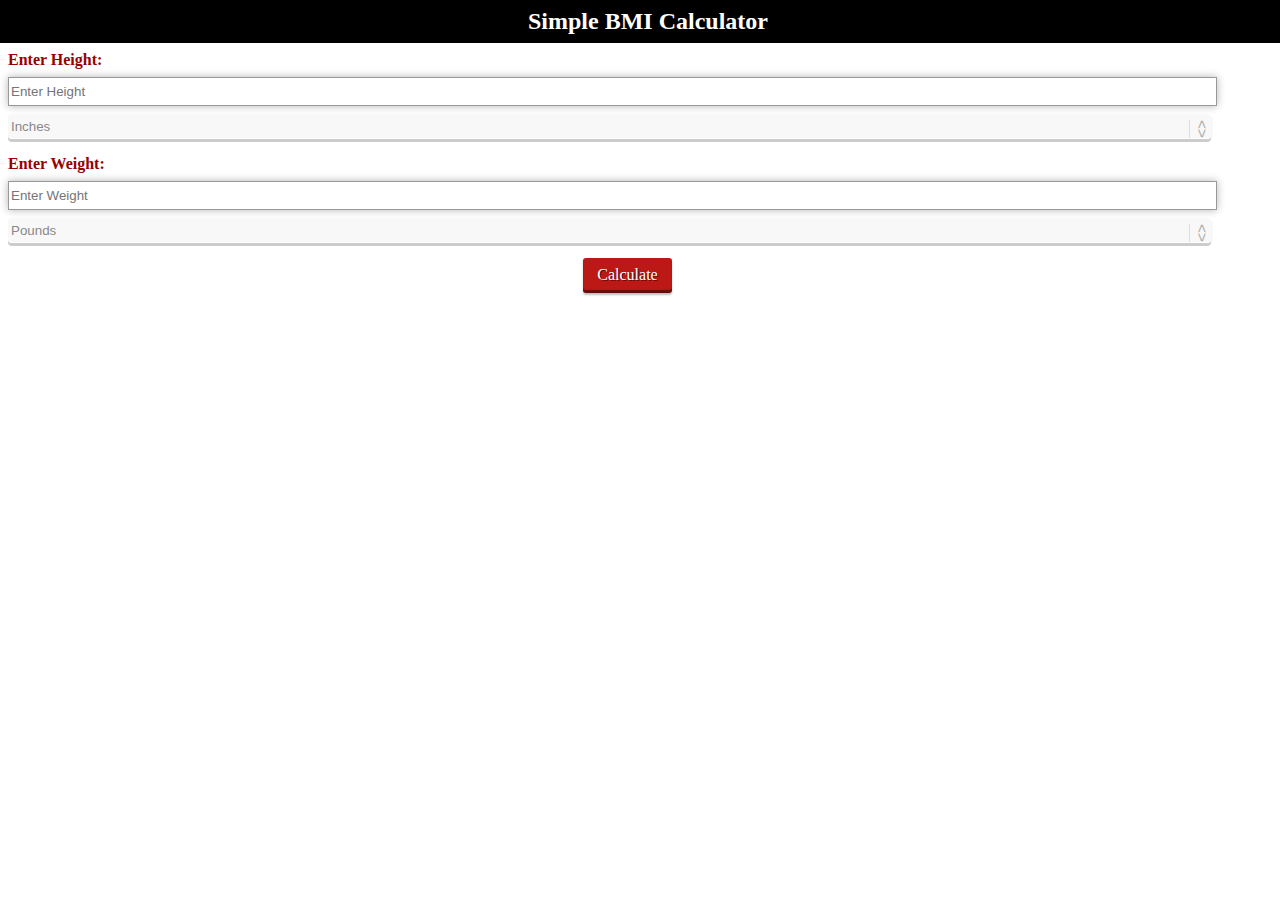
==== index.html @ 293f91d7 "Corrected spelling mistakes" ====
<!DOCTYPE html>
<html>
<head>
<meta charset="UTF-8">
<title>Simple BMI Calculatro</title>
<style>
	body{
		margin: auto;
		font-family: "Trebuchet MS";
	}
	.mob_header{
		background-color: #000000;
		color: #FFFFFF;
		padding: 8px;
		font-weight: bolder;
		font-size: 24px;
		width: 100%;
		text-align: center;
	}
	input{
		width:94%;
		display:block;
		border: 1px solid #999;
		height: 25px;
		-webkit-box-shadow: 0px 0px 8px rgba(0, 0, 0, 0.3);
		-moz-box-shadow: 0px 0px 8px rgba(0, 0, 0, 0.3);
		box-shadow: 0px 0px 8px rgba(0, 0, 0, 0.3);
		margin-left:8px;
	}
	select {
	    padding:3px;
		width:94%;
		height: 25px;
	    margin: 8px;
	    -webkit-border-radius:4px;
	    -moz-border-radius:4px;
	    border-radius:4px;
	    -webkit-box-shadow: 0 3px 0 #ccc, 0 -1px #fff inset;
	    -moz-box-shadow: 0 3px 0 #ccc, 0 -1px #fff inset;
	    box-shadow: 0 3px 0 #ccc, 0 -1px #fff inset;
	    background: #f8f8f8;
	    color:#888;
	    border:none;
	    outline:none;
	    display: inline-block;
	    -webkit-appearance:none;
	    -moz-appearance:none;
	    appearance:none;
	    cursor:pointer;
	}
	span{
		padding: 8px;
		display: inline-block;
		font-weight: bold;
		color: #990000;
	}
	.button { color: #fff; padding: 8px 14px 10px; background-color: #bc1815; border: none; margin-right: 25px; position: relative;;
		-webkit-user-select: none;
		-webkit-box-shadow: inset 0px -3px 1px rgba(0, 0, 0, 0.45), 0px 2px 2px rgba(0, 0, 0, 0.25);
		-moz-box-shadow: inset 0px -3px 1px rgba(0, 0, 0, 0.45), 0px 2px 2px rgba(0, 0, 0, 0.25);
		box-shadow: inset 0px -3px 1px rgba(0, 0, 0, 0.45), 0px 2px 2px rgba(0, 0, 0, 0.25);
		-webkit-border-radius: 3px;
		-moz-border-radius: 3px;
		border-radius: 3px;
		-webkit-text-shadow: 1px 1px 0px rgba(0, 0, 0, 0.5);
		-moz-text-shadow: 1px 1px 0px rgba(0, 0, 0, 0.5);
		text-shadow: 1px 1px 0px rgba(0, 0, 0, 0.5);
		text-decoration:none;
			 }
	.button:active { position: relative; top: 3px;
	    -webkit-box-shadow: inset 0px -3px 1px rgba(255, 255, 255, 1), inset 0 0px 3px rgba(0, 0, 0, 0.9);
	    -moz-box-shadow: inset 0px -3px 1px rgba(255, 255, 255, 1), inset 0 0px 3px rgba(0, 0, 0, 0.9);
	    box-shadow: inset 0px -3px 1px rgba(255, 255, 255, 1), inset 0 0px 3px rgba(0, 0, 0, 0.9);
	}
	.button:active:after { 
		content: ""; 
		width: 100%; 
		height: 3px; 
		background: #fff; 
		position: absolute; 
		bottom: -1px; 
		left: 0; 
	}
	.btn_div{
		text-align: center;
		margin-top: 15px;
	}
	label {position:relative}
	label:after {
	    content:'<>';
	    font:15px "Consolas", monospace;
	    color:#aaa;
	    -webkit-transform:rotate(90deg);
	    -moz-transform:rotate(90deg);
	    -ms-transform:rotate(90deg);
	    transform:rotate(90deg);
	    right:11px; top:2px;
	    padding:0 0 2px;
	    border-bottom:1px solid #ddd;
	    position:absolute;
	    pointer-events:none;
	}
	label:before {
	    content:'';
	    right:6px; top:0px;
	    width:20px; height:20px;
	    background:#f8f8f8;
	    position:absolute;
	    pointer-events:none;
	    display:block;
	}
</style>
</head>

<body>
<div class="mob_header">Simple BMI Calculator</div>
<form>
	<span>Enter Height:</span>
	<input type="text" id="height" placeholder="Enter Height">
	<label>
	<select id="height_unit">
		<option value="inches" selected="selected">Inches</option>
		<option value="cm">Centimeters</option>
	</select>
	</label><br>
	<span>Enter Weight:</span>
	<input type="text" id="weight" placeholder="Enter Weight">
	<label>
	<select id="weight_unit">
		<option value="pounds" selected="selected">Pounds</option>
		<option value="kg">Kilograms</option>
	</select></label><br>
	<div class="btn_div"><a href="#" id="submit" class="button" onclick="validate();">Calculate</a></div>
</form>
<script>
	function validate(){
		if (document.getElementById('height').value == '' || document.getElementById('height').value == 0 || isNaN(document.getElementById('height').value))
		{
			alert('Please enter valid height');
			document.getElementById('height').focus();
			return false;
		}else if (document.getElementById('weight').value == '' || document.getElementById('weight').value == 0 || isNaN(document.getElementById('weight').value))
		{
			alert('Please enter valid weight');
			document.getElementById('weight').focus();
			return false;
		}else calc();
	}
	function calc(){
		var height = document.getElementById('height').value;
		var weight = document.getElementById('weight').value;
		var e = document.getElementById("height_unit");
		var height_unit = e.options[e.selectedIndex].value;
		e = document.getElementById("weight_unit");
		var weight_unit = e.options[e.selectedIndex].value;
		if (height_unit == 'cm')
			height = height * 0.39;
		if (weight_unit == 'kg')
			weight = weight * 2.2;
		var bmi = (weight/(height*height))*703;
		var message;
		if (bmi<18)
			message="You are underweight";
		else if (bmi<=18.5)
			message="You are thin for your height";
		else if (bmi>=18.6 && bmi<=24.9)
			message="You are healthy weight";
		else if (bmi>=25 && bmi<=29.9)
			message="You are over weight";
		else if (bmi>=30)
			message="You are obese";
		alert(message);
	}
</script>
</body>

</html>
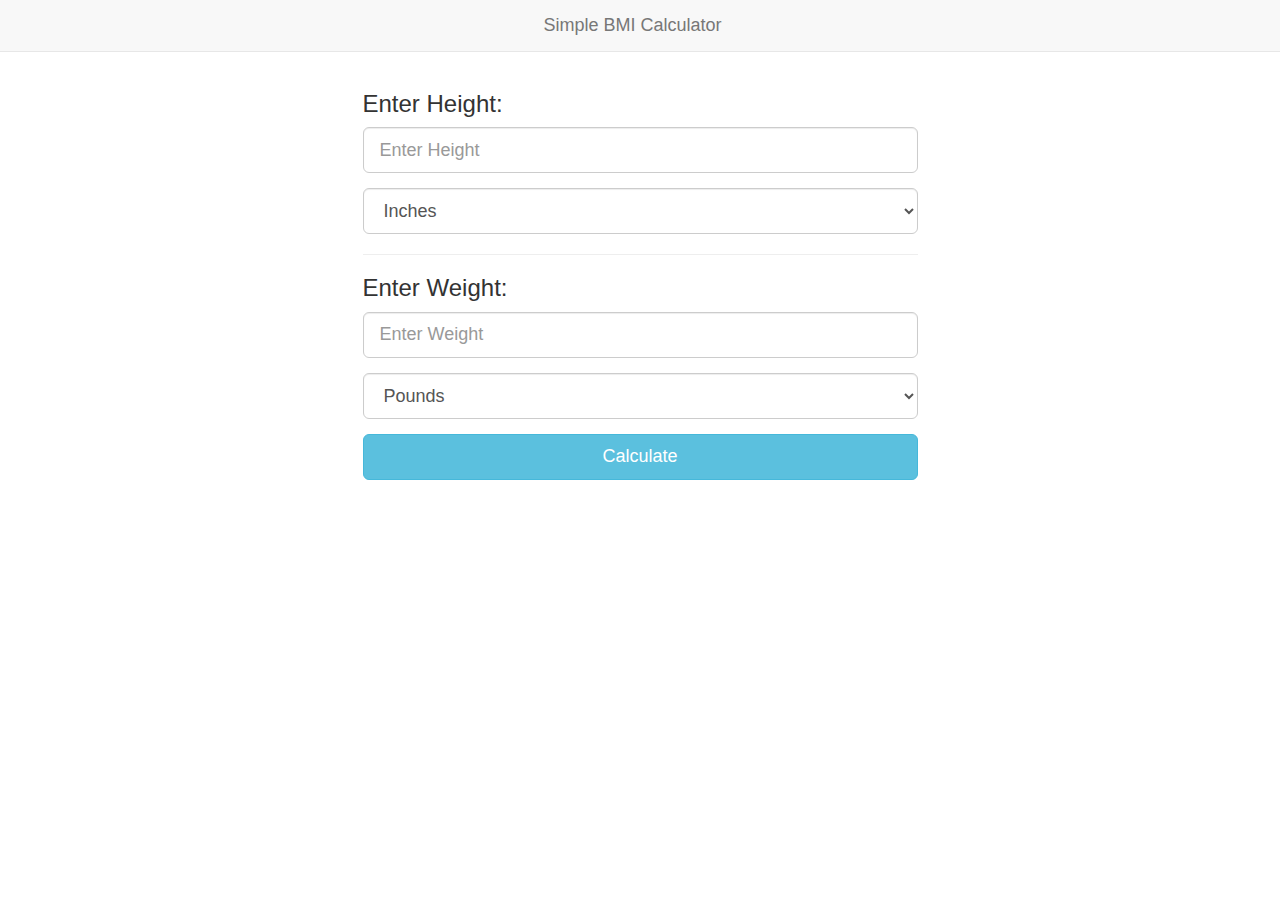
==== commit ab804419: "Added responsive design" ====
--- a/index.html
+++ b/index.html
@@ -1,10 +1,21 @@
 <!DOCTYPE html>
-<html>
-<head>
-<meta charset="UTF-8">
-<title>Simple BMI Calculatro</title>
+<html lang="en">
+  <head>
+    <meta charset="utf-8">
+    <meta http-equiv="X-UA-Compatible" content="IE=edge">
+    <meta name="viewport" content="width=device-width, initial-scale=1.0">
+    <meta name="description" content="">
+    <meta name="author" content="">
+    <title>Simple BMI Calculator</title>
+
+    <!-- Bootstrap core CSS -->
+    <link href="bootstrap/css/bootstrap.min.css" rel="stylesheet">
+
+    <!-- Custom styles for this template -->
+    <link rel="shortcut icon" href="bootstrap/ico/favicon.ico">
+  </head>
 <style>
-	body{
+	/*body{
 		margin: auto;
 		font-family: "Trebuchet MS";
 	}
@@ -108,30 +119,67 @@
 	    position:absolute;
 	    pointer-events:none;
 	    display:block;
-	}
+	}*/
+	body {
+    padding-top: 51px;
+}
+.navbar-header {
+    float: left;
+    padding: 15px;
+    text-align: center;
+    width: 100%;
+}
+.navbar-brand {float:none;}
 </style>
 </head>
 
 <body>
-<div class="mob_header">Simple BMI Calculator</div>
-<form>
-	<span>Enter Height:</span>
-	<input type="text" id="height" placeholder="Enter Height">
-	<label>
-	<select id="height_unit">
-		<option value="inches" selected="selected">Inches</option>
-		<option value="cm">Centimeters</option>
-	</select>
-	</label><br>
-	<span>Enter Weight:</span>
-	<input type="text" id="weight" placeholder="Enter Weight">
-	<label>
-	<select id="weight_unit">
-		<option value="pounds" selected="selected">Pounds</option>
-		<option value="kg">Kilograms</option>
-	</select></label><br>
-	<div class="btn_div"><a href="#" id="submit" class="button" onclick="validate();">Calculate</a></div>
-</form>
+
+<div role="navigation" class="navbar navbar-default navbar-fixed-top">
+       <div class="container">
+    	<div class="navbar-header">
+           <!--<button data-target=".sidebar-nav" data-toggle="offcanvas" class="navbar-toggle" type="button">
+             <span class="icon-bar"></span>
+             <span class="icon-bar"></span>
+             <span class="icon-bar"></span>
+           </button>-->
+           <a href="#" class="navbar-brand">Simple BMI Calculator</a>
+    	</div>
+       </div>
+    </div>
+<div class="container" style="overflow:hidden">
+<div class="row" style="margin-top:20px">
+    <div class="col-xs-12 col-sm-8 col-md-6 col-sm-offset-2 col-md-offset-3">
+		<form role="form">
+        	<fieldset>
+         	<div class="form-group">
+				<h3>Enter Height:</h3>
+				<input type="text" id="height" class="form-control input-lg" placeholder="Enter Height">
+             </div>
+            <div class="form-group">
+                <select id="height_unit" class="form-control input-lg">
+                    <option value="inches" selected="selected">Inches</option>
+                    <option value="cm">Centimeters</option>
+                </select>
+            </div>
+    		<hr>
+			<div class="form-group">
+				<h3>Enter Weight:</h3>
+				<input type="text" id="weight" class="form-control input-lg" placeholder="Enter Weight">
+            </div>
+			<div class="form-group">
+				<select id="weight_unit" class="form-control input-lg">
+					<option value="pounds" selected="select ed">Pounds</option>
+					<option value="kg">Kilograms</option>
+				</select>
+            </div>
+			<a href="#" id="submit" class="btn btn-info btn-lg btn-block" onclick="validate();">Calculate</a>
+  			</fieldset>
+		</form>
+        	<br>
+        </div>
+	</div>
+</div>
 <script>
 	function validate(){
 		if (document.getElementById('height').value == '' || document.getElementById('height').value == 0 || isNaN(document.getElementById('height').value))
@@ -172,6 +220,6 @@
 		alert(message);
 	}
 </script>
-</body>
-
+<script type="text/javascript" src="assets/bootstrap/js/bootstrap.min.js"></script>	
+  </body>
 </html>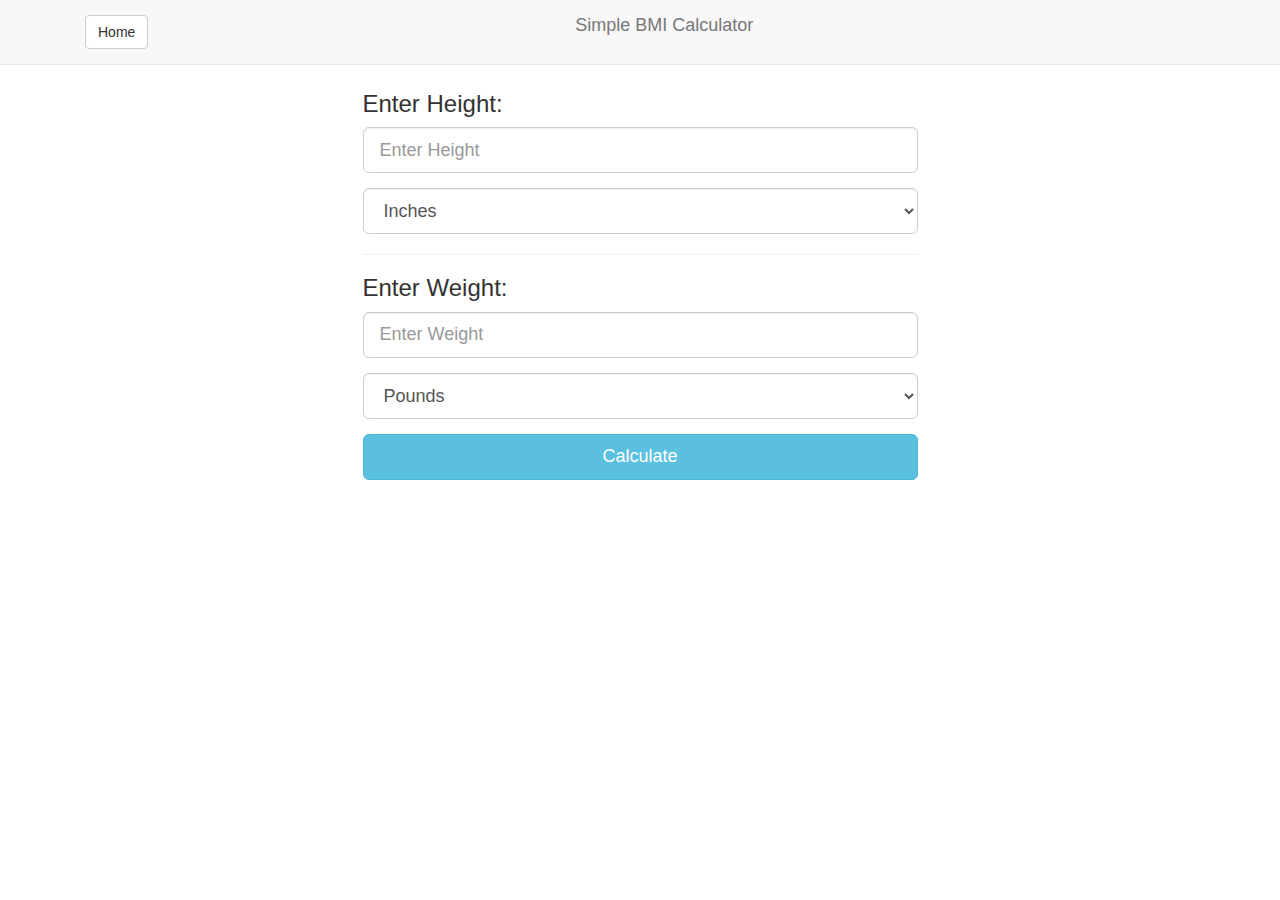
==== commit 557016c6: "Added BMR calculator" ====
--- a/index.html
+++ b/index.html
@@ -15,111 +15,6 @@
     <link rel="shortcut icon" href="bootstrap/ico/favicon.ico">
   </head>
 <style>
-	/*body{
-		margin: auto;
-		font-family: "Trebuchet MS";
-	}
-	.mob_header{
-		background-color: #000000;
-		color: #FFFFFF;
-		padding: 8px;
-		font-weight: bolder;
-		font-size: 24px;
-		width: 100%;
-		text-align: center;
-	}
-	input{
-		width:94%;
-		display:block;
-		border: 1px solid #999;
-		height: 25px;
-		-webkit-box-shadow: 0px 0px 8px rgba(0, 0, 0, 0.3);
-		-moz-box-shadow: 0px 0px 8px rgba(0, 0, 0, 0.3);
-		box-shadow: 0px 0px 8px rgba(0, 0, 0, 0.3);
-		margin-left:8px;
-	}
-	select {
-	    padding:3px;
-		width:94%;
-		height: 25px;
-	    margin: 8px;
-	    -webkit-border-radius:4px;
-	    -moz-border-radius:4px;
-	    border-radius:4px;
-	    -webkit-box-shadow: 0 3px 0 #ccc, 0 -1px #fff inset;
-	    -moz-box-shadow: 0 3px 0 #ccc, 0 -1px #fff inset;
-	    box-shadow: 0 3px 0 #ccc, 0 -1px #fff inset;
-	    background: #f8f8f8;
-	    color:#888;
-	    border:none;
-	    outline:none;
-	    display: inline-block;
-	    -webkit-appearance:none;
-	    -moz-appearance:none;
-	    appearance:none;
-	    cursor:pointer;
-	}
-	span{
-		padding: 8px;
-		display: inline-block;
-		font-weight: bold;
-		color: #990000;
-	}
-	.button { color: #fff; padding: 8px 14px 10px; background-color: #bc1815; border: none; margin-right: 25px; position: relative;;
-		-webkit-user-select: none;
-		-webkit-box-shadow: inset 0px -3px 1px rgba(0, 0, 0, 0.45), 0px 2px 2px rgba(0, 0, 0, 0.25);
-		-moz-box-shadow: inset 0px -3px 1px rgba(0, 0, 0, 0.45), 0px 2px 2px rgba(0, 0, 0, 0.25);
-		box-shadow: inset 0px -3px 1px rgba(0, 0, 0, 0.45), 0px 2px 2px rgba(0, 0, 0, 0.25);
-		-webkit-border-radius: 3px;
-		-moz-border-radius: 3px;
-		border-radius: 3px;
-		-webkit-text-shadow: 1px 1px 0px rgba(0, 0, 0, 0.5);
-		-moz-text-shadow: 1px 1px 0px rgba(0, 0, 0, 0.5);
-		text-shadow: 1px 1px 0px rgba(0, 0, 0, 0.5);
-		text-decoration:none;
-			 }
-	.button:active { position: relative; top: 3px;
-	    -webkit-box-shadow: inset 0px -3px 1px rgba(255, 255, 255, 1), inset 0 0px 3px rgba(0, 0, 0, 0.9);
-	    -moz-box-shadow: inset 0px -3px 1px rgba(255, 255, 255, 1), inset 0 0px 3px rgba(0, 0, 0, 0.9);
-	    box-shadow: inset 0px -3px 1px rgba(255, 255, 255, 1), inset 0 0px 3px rgba(0, 0, 0, 0.9);
-	}
-	.button:active:after { 
-		content: ""; 
-		width: 100%; 
-		height: 3px; 
-		background: #fff; 
-		position: absolute; 
-		bottom: -1px; 
-		left: 0; 
-	}
-	.btn_div{
-		text-align: center;
-		margin-top: 15px;
-	}
-	label {position:relative}
-	label:after {
-	    content:'<>';
-	    font:15px "Consolas", monospace;
-	    color:#aaa;
-	    -webkit-transform:rotate(90deg);
-	    -moz-transform:rotate(90deg);
-	    -ms-transform:rotate(90deg);
-	    transform:rotate(90deg);
-	    right:11px; top:2px;
-	    padding:0 0 2px;
-	    border-bottom:1px solid #ddd;
-	    position:absolute;
-	    pointer-events:none;
-	}
-	label:before {
-	    content:'';
-	    right:6px; top:0px;
-	    width:20px; height:20px;
-	    background:#f8f8f8;
-	    position:absolute;
-	    pointer-events:none;
-	    display:block;
-	}*/
 	body {
     padding-top: 51px;
 }
@@ -143,7 +38,7 @@
              <span class="icon-bar"></span>
              <span class="icon-bar"></span>
            </button>-->
-           <a href="#" class="navbar-brand">Simple BMI Calculator</a>
+           <a href="index.html" class="btn btn-default pull-left">Home</a><a href="#" class="navbar-brand">Simple BMI Calculator</a>
     	</div>
        </div>
     </div>
@@ -182,17 +77,30 @@
 </div>
 <script>
 	function validate(){
-		if (document.getElementById('height').value == '' || document.getElementById('height').value == 0 || isNaN(document.getElementById('height').value))
+		if ($('#age').val() == '' || $('#age').val() == 0 || isNaN($('#age').val()))
 		{
-			alert('Please enter valid height');
-			document.getElementById('height').focus();
+			alert('Please enter valid age');
+			$('#age').focus();
 			return false;
-		}else if (document.getElementById('weight').value == '' || document.getElementById('weight').value == 0 || isNaN(document.getElementById('weight').value))
+		}else if ($('#age').val() == '' || $('#age').val() == 0 || isNaN($('#age').val()))
 		{
-			alert('Please enter valid weight');
-			document.getElementById('weight').focus();
+			alert('Please enter valid age');
+			$('#age').focus();
 			return false;
-		}else calc();
+		}
+		else if ($('#age').val() == '' || $('#age').val() == 0 || isNaN($('#age').val()))
+		{
+			alert('Please enter valid age');
+			$('#age').focus();
+			return false;
+		}
+		else if ($('#age').val() == '' || $('#age').val() == 0 || isNaN($('#age').val()))
+		{
+			alert('Please enter valid age');
+			$('#age').focus();
+			return false;
+		}
+		else calc();
 	}
 	function calc(){
 		var height = document.getElementById('height').value;
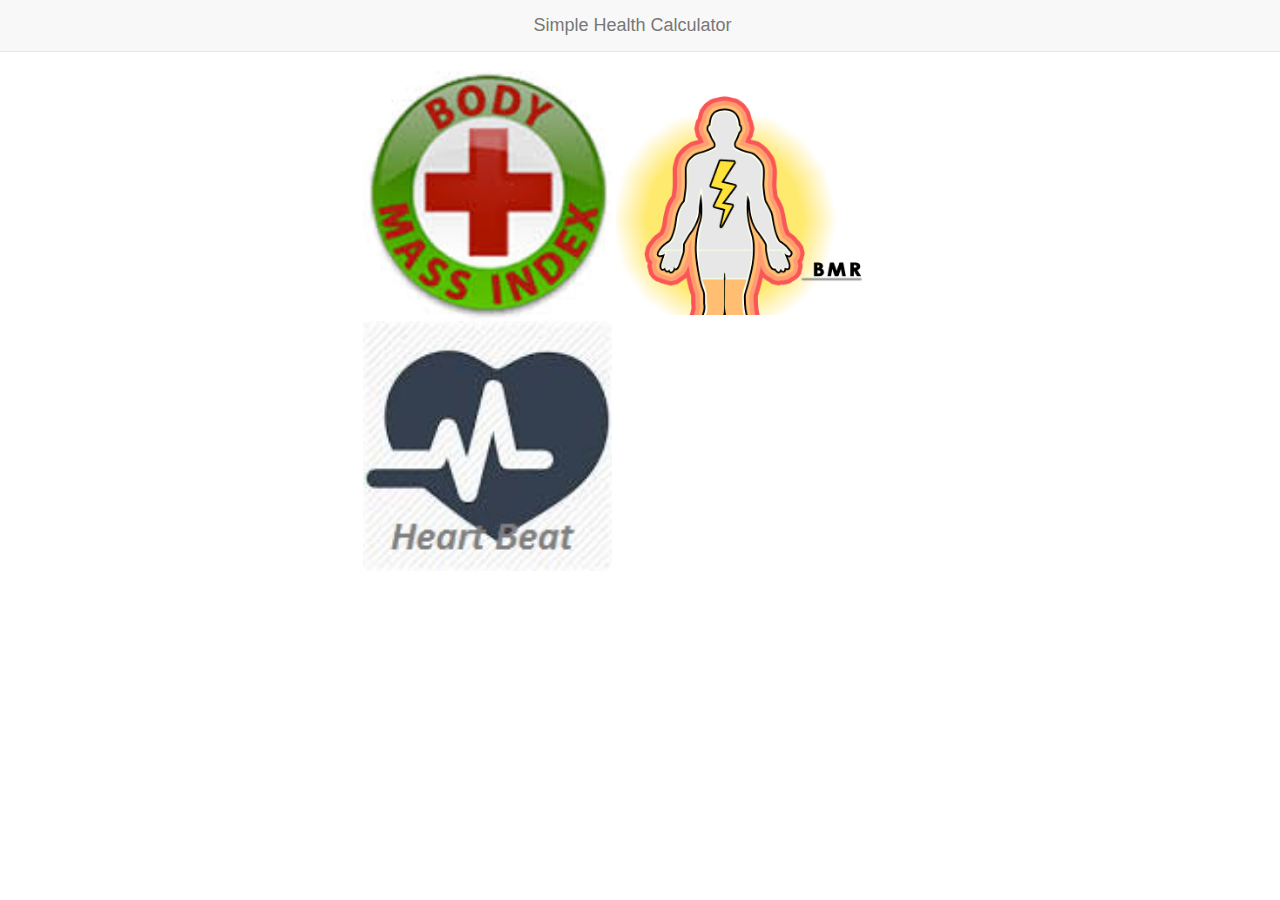
==== commit ea33d1ff: "Added index page and images" ====
--- a/index.html
+++ b/index.html
@@ -6,7 +6,7 @@
     <meta name="viewport" content="width=device-width, initial-scale=1.0">
     <meta name="description" content="">
     <meta name="author" content="">
-    <title>Simple BMI Calculator</title>
+    <title>Simple Health Calculator</title>
 
     <!-- Bootstrap core CSS -->
     <link href="bootstrap/css/bootstrap.min.css" rel="stylesheet">
@@ -38,96 +38,19 @@
              <span class="icon-bar"></span>
              <span class="icon-bar"></span>
            </button>-->
-           <a href="index.html" class="btn btn-default pull-left">Home</a><a href="#" class="navbar-brand">Simple BMI Calculator</a>
+           <a href="#" class="navbar-brand">Simple Health Calculator</a>
     	</div>
        </div>
     </div>
 <div class="container" style="overflow:hidden">
-<div class="row" style="margin-top:20px">
-    <div class="col-xs-12 col-sm-8 col-md-6 col-sm-offset-2 col-md-offset-3">
-		<form role="form">
-        	<fieldset>
-         	<div class="form-group">
-				<h3>Enter Height:</h3>
-				<input type="text" id="height" class="form-control input-lg" placeholder="Enter Height">
-             </div>
-            <div class="form-group">
-                <select id="height_unit" class="form-control input-lg">
-                    <option value="inches" selected="selected">Inches</option>
-                    <option value="cm">Centimeters</option>
-                </select>
-            </div>
-    		<hr>
-			<div class="form-group">
-				<h3>Enter Weight:</h3>
-				<input type="text" id="weight" class="form-control input-lg" placeholder="Enter Weight">
-            </div>
-			<div class="form-group">
-				<select id="weight_unit" class="form-control input-lg">
-					<option value="pounds" selected="select ed">Pounds</option>
-					<option value="kg">Kilograms</option>
-				</select>
-            </div>
-			<a href="#" id="submit" class="btn btn-info btn-lg btn-block" onclick="validate();">Calculate</a>
-  			</fieldset>
-		</form>
-        	<br>
+	<div class="row" style="margin-top:20px">
+		<div class="col-xs-12 col-sm-8 col-md-6 col-sm-offset-2 col-md-offset-3">
+			<a href='bmi.html' ><img src='bmi.jpg' width='45%'></a>
+			<a href='bmr.html' ><img src='bmr.jpg' width='45%'></a>
+			<a href='heart_beat.html' ><img src='heart.jpg' width='45%'></a>
         </div>
 	</div>
 </div>
-<script>
-	function validate(){
-		if ($('#age').val() == '' || $('#age').val() == 0 || isNaN($('#age').val()))
-		{
-			alert('Please enter valid age');
-			$('#age').focus();
-			return false;
-		}else if ($('#age').val() == '' || $('#age').val() == 0 || isNaN($('#age').val()))
-		{
-			alert('Please enter valid age');
-			$('#age').focus();
-			return false;
-		}
-		else if ($('#age').val() == '' || $('#age').val() == 0 || isNaN($('#age').val()))
-		{
-			alert('Please enter valid age');
-			$('#age').focus();
-			return false;
-		}
-		else if ($('#age').val() == '' || $('#age').val() == 0 || isNaN($('#age').val()))
-		{
-			alert('Please enter valid age');
-			$('#age').focus();
-			return false;
-		}
-		else calc();
-	}
-	function calc(){
-		var height = document.getElementById('height').value;
-		var weight = document.getElementById('weight').value;
-		var e = document.getElementById("height_unit");
-		var height_unit = e.options[e.selectedIndex].value;
-		e = document.getElementById("weight_unit");
-		var weight_unit = e.options[e.selectedIndex].value;
-		if (height_unit == 'cm')
-			height = height * 0.39;
-		if (weight_unit == 'kg')
-			weight = weight * 2.2;
-		var bmi = (weight/(height*height))*703;
-		var message;
-		if (bmi<18)
-			message="You are underweight";
-		else if (bmi<=18.5)
-			message="You are thin for your height";
-		else if (bmi>=18.6 && bmi<=24.9)
-			message="You are healthy weight";
-		else if (bmi>=25 && bmi<=29.9)
-			message="You are over weight";
-		else if (bmi>=30)
-			message="You are obese";
-		alert(message);
-	}
-</script>
 <script type="text/javascript" src="assets/bootstrap/js/bootstrap.min.js"></script>	
   </body>
 </html>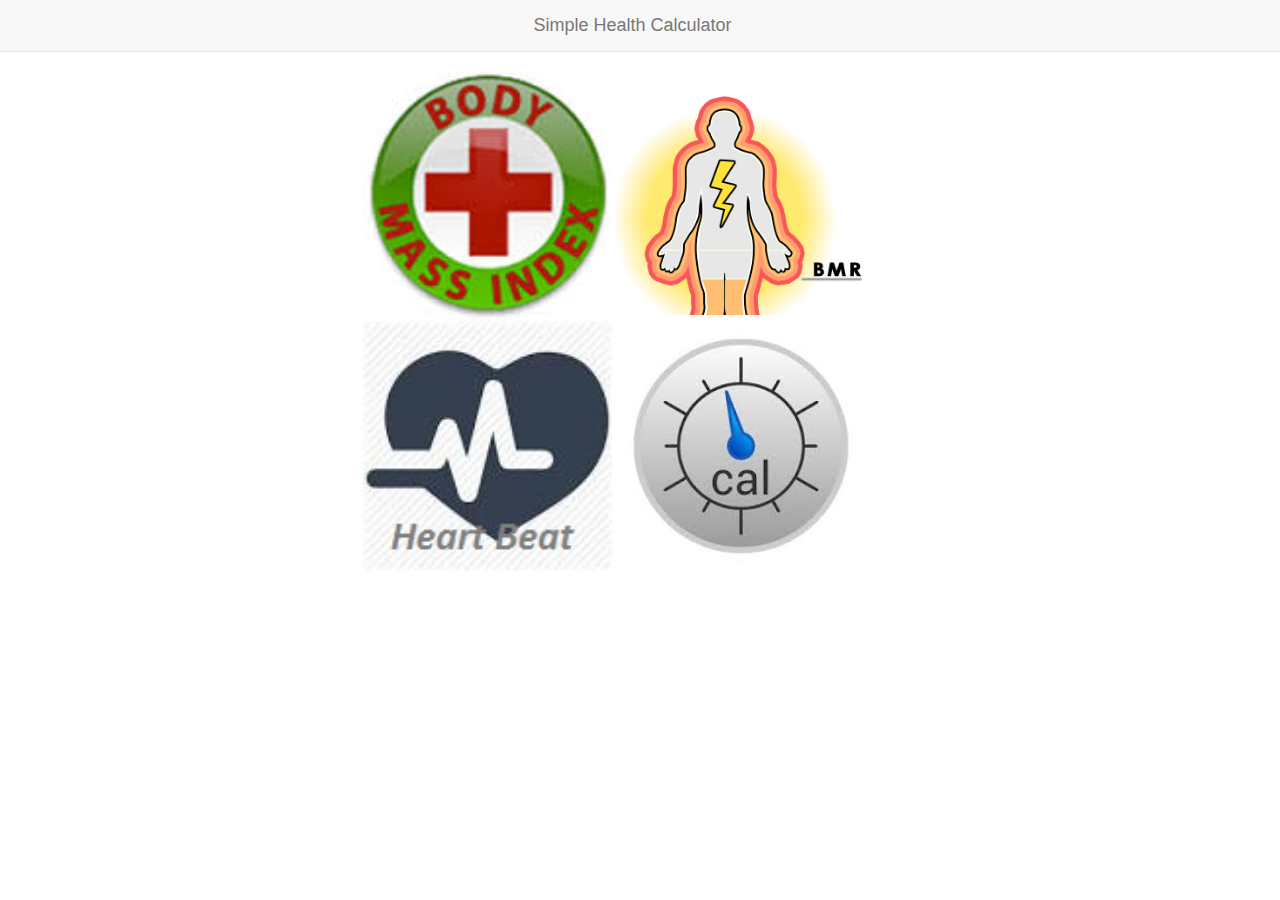
==== commit e1dbbc17: "Added Calories Calculator. Moved Images in bootstrap folder." ====
--- a/index.html
+++ b/index.html
@@ -45,12 +45,13 @@
 <div class="container" style="overflow:hidden">
 	<div class="row" style="margin-top:20px">
 		<div class="col-xs-12 col-sm-8 col-md-6 col-sm-offset-2 col-md-offset-3">
-			<a href='bmi.html' ><img src='bmi.jpg' width='45%'></a>
-			<a href='bmr.html' ><img src='bmr.jpg' width='45%'></a>
-			<a href='heart_beat.html' ><img src='heart.jpg' width='45%'></a>
+			<a href='bmi.html' ><img src='bootstrap/images/bmi.jpg' width='45%'></a>
+			<a href='bmr.html' ><img src='bootstrap/images/bmr.jpg' width='45%'></a>
+			<a href='heart_beat.html' ><img src='bootstrap/images/heart.jpg' width='45%'></a>
+			<a href='calories.html' ><img src='bootstrap/images/calories.jpg' width='45%'></a>
         </div>
 	</div>
 </div>
-<script type="text/javascript" src="assets/bootstrap/js/bootstrap.min.js"></script>	
+<script type="text/javascript" src="bootstrap/js/bootstrap.min.js"></script>	
   </body>
 </html>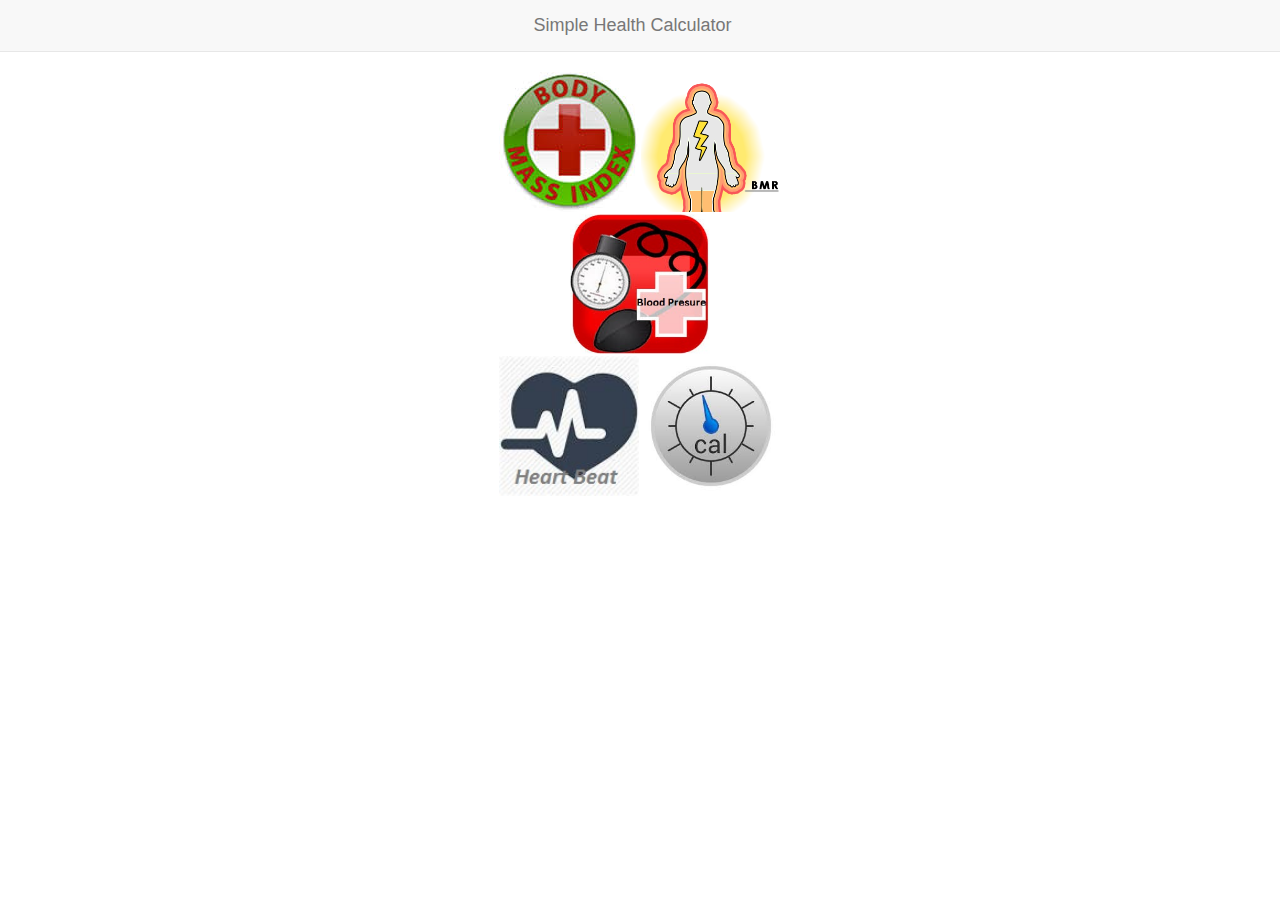
==== commit 54e695c6: "Updated" ====
--- a/index.html
+++ b/index.html
@@ -7,37 +7,15 @@
     <meta name="description" content="">
     <meta name="author" content="">
     <title>Simple Health Calculator</title>
-
     <!-- Bootstrap core CSS -->
-    <link href="bootstrap/css/bootstrap.min.css" rel="stylesheet">
-
-    <!-- Custom styles for this template -->
-    <link rel="shortcut icon" href="bootstrap/ico/favicon.ico">
+    <link href="css/bootstrap.min.css" rel="stylesheet">
   </head>
-<style>
-	body {
-    padding-top: 51px;
-}
-.navbar-header {
-    float: left;
-    padding: 15px;
-    text-align: center;
-    width: 100%;
-}
-.navbar-brand {float:none;}
-</style>
+<style>body {padding-top: 51px;}.navbar-header {float: left;padding: 15px;text-align: center;width: 100%;}.navbar-brand {float:none;} img{ width:140px; height:140px}</style>
 </head>
-
 <body>
-
 <div role="navigation" class="navbar navbar-default navbar-fixed-top">
        <div class="container">
     	<div class="navbar-header">
-           <!--<button data-target=".sidebar-nav" data-toggle="offcanvas" class="navbar-toggle" type="button">
-             <span class="icon-bar"></span>
-             <span class="icon-bar"></span>
-             <span class="icon-bar"></span>
-           </button>-->
            <a href="#" class="navbar-brand">Simple Health Calculator</a>
     	</div>
        </div>
@@ -45,13 +23,28 @@
 <div class="container" style="overflow:hidden">
 	<div class="row" style="margin-top:20px">
 		<div class="col-xs-12 col-sm-8 col-md-6 col-sm-offset-2 col-md-offset-3">
-			<a href='bmi.html' ><img src='bootstrap/images/bmi.jpg' width='45%'></a>
-			<a href='bmr.html' ><img src='bootstrap/images/bmr.jpg' width='45%'></a>
-			<a href='heart_beat.html' ><img src='bootstrap/images/heart.jpg' width='45%'></a>
-			<a href='calories.html' ><img src='bootstrap/images/calories.jpg' width='45%'></a>
+			<table align='center'>
+				<tr>
+					<td width='50%'><a href='bmi.html' ><img src='img/bmi.jpg' ></a></td>
+					<td width='50%'><a href='bmr.html' ><img src='img/bmr.jpg' ></a></td>
+				</tr>
+				<tr>
+					<td colspan='2' align='center'><a href='bp.html' ><img src='img/bp.jpg'></a></td>
+				</tr>
+				<tr>
+					<td><a href='heart_beat.html' ><img src='img/heart.jpg' ></a></td>
+					<td><a href='calories.html' ><img src='img/calories.jpg'></a></td>
+				</tr>
+			</table>
+			
+			
+			
+			
+			
         </div>
 	</div>
 </div>
-<script type="text/javascript" src="bootstrap/js/bootstrap.min.js"></script>	
+<script type="text/javascript" src="js/jquery.js"></script>	
+<script type="text/javascript" src="js/bootstrap.min.js"></script>	
   </body>
 </html>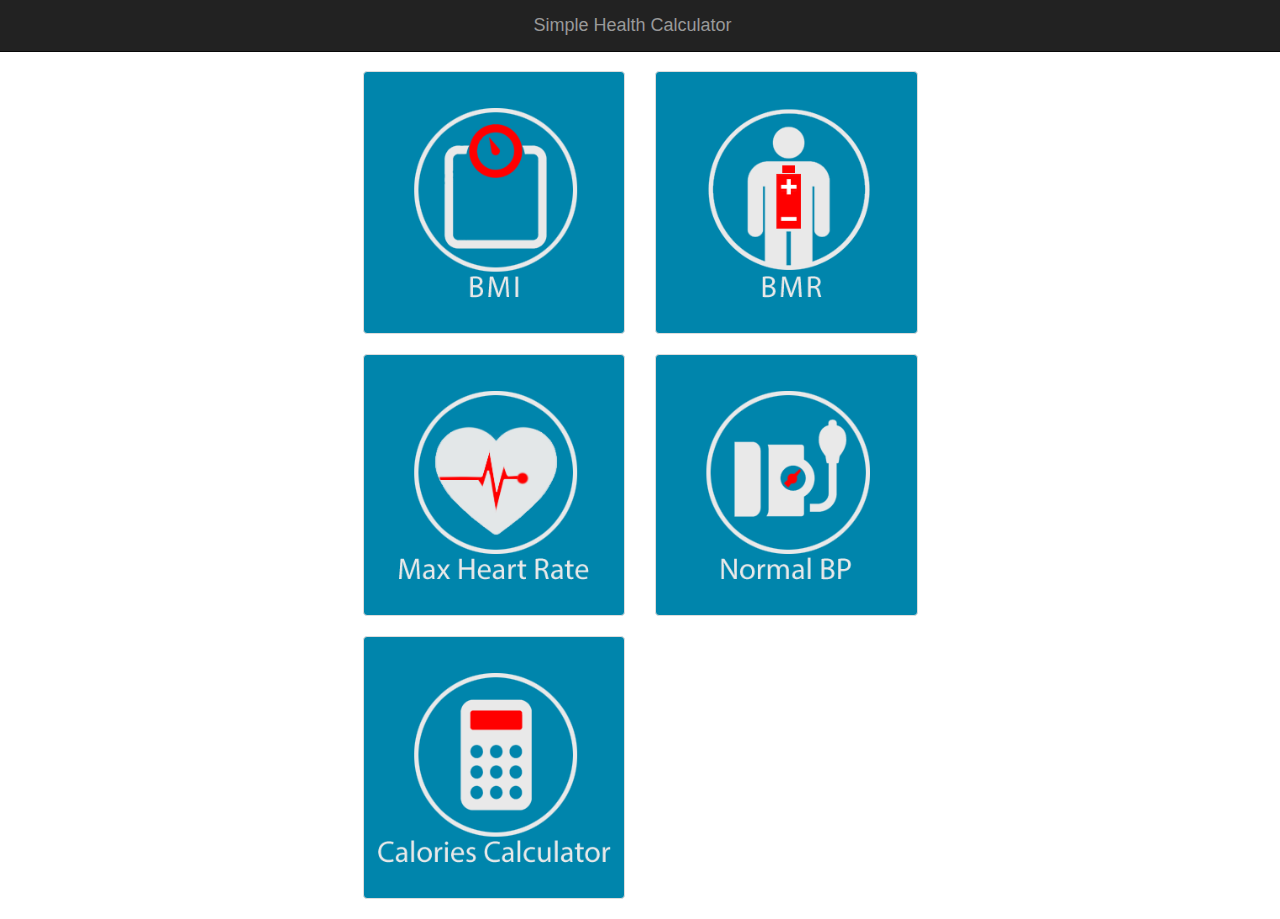
==== commit feebc9ab: "Updated UI" ====
--- a/index.html
+++ b/index.html
@@ -7,15 +7,39 @@
     <meta name="description" content="">
     <meta name="author" content="">
     <title>Simple Health Calculator</title>
+
     <!-- Bootstrap core CSS -->
     <link href="css/bootstrap.min.css" rel="stylesheet">
+
+    <!-- Custom styles for this template -->
+    <link rel="shortcut icon" href="favicon.ico">
   </head>
-<style>body {padding-top: 51px;}.navbar-header {float: left;padding: 15px;text-align: center;width: 100%;}.navbar-brand {float:none;} img{ width:140px; height:140px}</style>
+<style>
+	body {
+    padding-top: 51px;
+}
+.navbar-header {
+    float: left;
+    padding: 15px;
+    text-align: center;
+    width: 100%;
+}
+.navbar-brand {float:none;}
+.thumbnail{background-color:#0085ac}
+
+</style>
 </head>
+
 <body>
-<div role="navigation" class="navbar navbar-default navbar-fixed-top">
+
+<div role="navigation" class="navbar navbar-inverse navbar-fixed-top">
        <div class="container">
     	<div class="navbar-header">
+           <!--<button data-target=".sidebar-nav" data-toggle="offcanvas" class="navbar-toggle" type="button">
+             <span class="icon-bar"></span>
+             <span class="icon-bar"></span>
+             <span class="icon-bar"></span>
+           </button>-->
            <a href="#" class="navbar-brand">Simple Health Calculator</a>
     	</div>
        </div>
@@ -23,28 +47,22 @@
 <div class="container" style="overflow:hidden">
 	<div class="row" style="margin-top:20px">
 		<div class="col-xs-12 col-sm-8 col-md-6 col-sm-offset-2 col-md-offset-3">
-			<table align='center'>
-				<tr>
-					<td width='50%'><a href='bmi.html' ><img src='img/bmi.jpg' ></a></td>
-					<td width='50%'><a href='bmr.html' ><img src='img/bmr.jpg' ></a></td>
-				</tr>
-				<tr>
-					<td colspan='2' align='center'><a href='bp.html' ><img src='img/bp.jpg'></a></td>
-				</tr>
-				<tr>
-					<td><a href='heart_beat.html' ><img src='img/heart.jpg' ></a></td>
-					<td><a href='calories.html' ><img src='img/calories.jpg'></a></td>
-				</tr>
-			</table>
-			
-			
-			
-			
-			
+			<div class="row">
+		<a href="bmi.html" class="col-md-6 col-sm-6 col-xs-6"><img class="btn btn-info img-responsive thumbnail" src="img/bmi.png" /></a>
+        <a href="bmr.html" class="col-md-6 col-sm-6 col-xs-6"><img class="btn btn-info img-responsive thumbnail" src="img/bmr.png" /></a>
+      
+	</div>
+    <div class="row">
+    	  <a href="heart_beat.html" class="col-md-6 col-sm-6 col-xs-6"><img class="btn btn-info img-responsive thumbnail" src="img/mhr.png" /></a>
+        <a href="bp.html" class="col-md-6 col-sm-6 col-xs-6"><img class="btn btn-info img-responsive thumbnail" src="img/mbp.png" /></a>
+    </div>
+    <div class="row">
+    	  <a href="calories.html" class="col-md-6 col-sm-6 col-xs-6"><img class="btn btn-info img-responsive thumbnail" src="img/cc.png" /></a>
+      <!--  <div class="col-md-6 col-sm-6 col-xs-6"><img class="btn btn-info img-responsive thumbnail" src="img/mbp.png" /></div>-->
+    </div>
         </div>
 	</div>
 </div>
-<script type="text/javascript" src="js/jquery.js"></script>	
 <script type="text/javascript" src="js/bootstrap.min.js"></script>	
   </body>
 </html>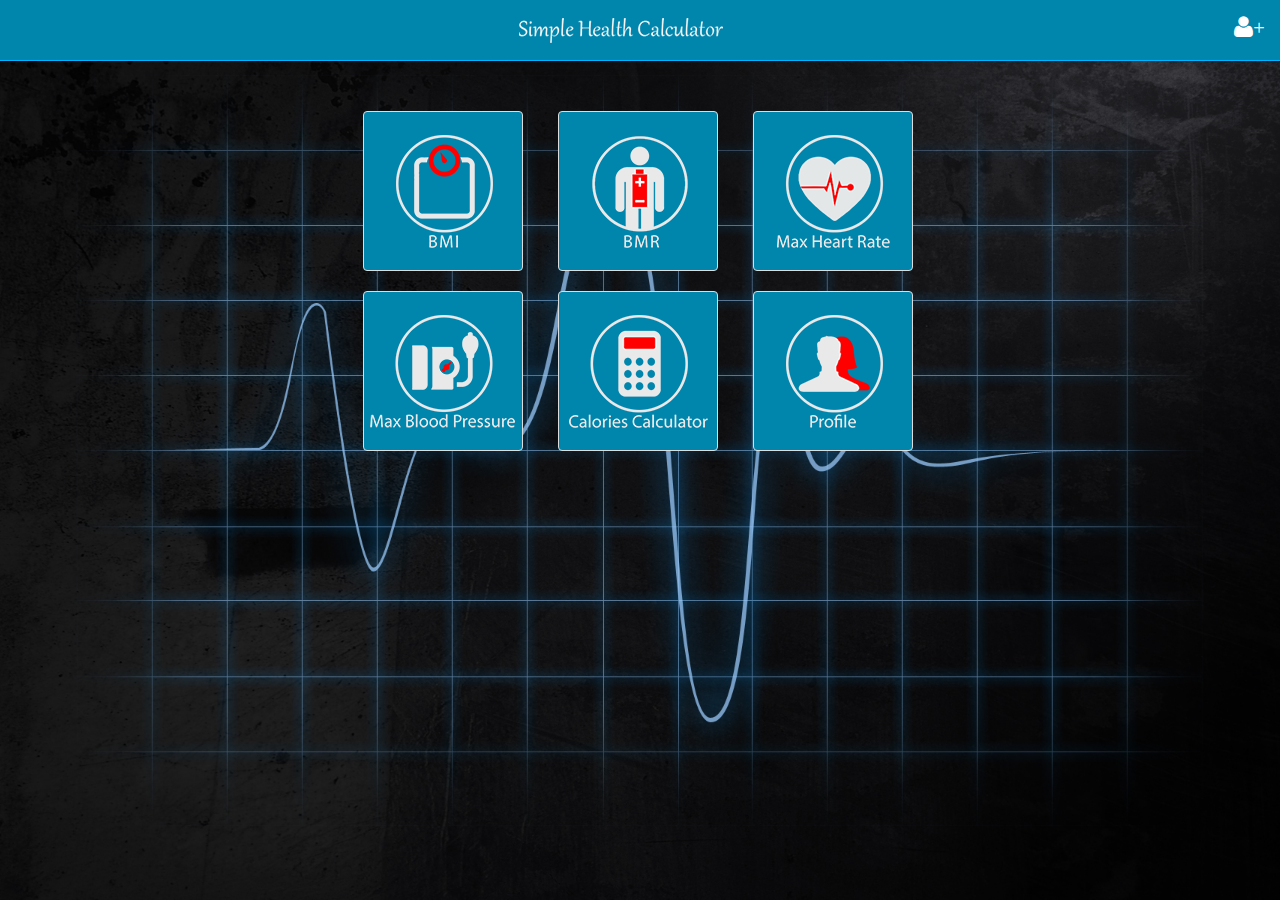
==== commit 09513733: "Updated UI/View." ====
--- a/index.html
+++ b/index.html
@@ -10,56 +10,32 @@
 
     <!-- Bootstrap core CSS -->
     <link href="css/bootstrap.min.css" rel="stylesheet">
-
+    <link href="css/custom.min.css" rel="stylesheet">
+    <link href="font/css/font-awesome.css" rel="stylesheet">
+     
     <!-- Custom styles for this template -->
-    <link rel="shortcut icon" href="favicon.ico">
+    <link rel="shortcut icon" href="bootstrap/ico/favicon.ico">
   </head>
-<style>
-	body {
-    padding-top: 51px;
-}
-.navbar-header {
-    float: left;
-    padding: 15px;
-    text-align: center;
-    width: 100%;
-}
-.navbar-brand {float:none;}
-.thumbnail{background-color:#0085ac}
-
-</style>
-</head>
-
 <body>
-
-<div role="navigation" class="navbar navbar-inverse navbar-fixed-top">
-       <div class="container">
+<div role="navigation" class="navbar navbar-default navbar-fixed-top">
     	<div class="navbar-header">
-           <!--<button data-target=".sidebar-nav" data-toggle="offcanvas" class="navbar-toggle" type="button">
-             <span class="icon-bar"></span>
-             <span class="icon-bar"></span>
-             <span class="icon-bar"></span>
-           </button>-->
-           <a href="#" class="navbar-brand">Simple Health Calculator</a>
+            <a href="#" class="navbar-brand"><img class="img-responsive" style="display:inline-block" src="img/title.png" /></a>
+             <a href="profiles_list.html" class="fa fa-user fa-fw pull-right"><small>+</small></a>
     	</div>
-       </div>
     </div>
 <div class="container" style="overflow:hidden">
-	<div class="row" style="margin-top:20px">
+	<div class="row" style="margin-top:60px">
 		<div class="col-xs-12 col-sm-8 col-md-6 col-sm-offset-2 col-md-offset-3">
 			<div class="row">
-		<a href="bmi.html" class="col-md-6 col-sm-6 col-xs-6"><img class="btn btn-info img-responsive thumbnail" src="img/bmi.png" /></a>
-        <a href="bmr.html" class="col-md-6 col-sm-6 col-xs-6"><img class="btn btn-info img-responsive thumbnail" src="img/bmr.png" /></a>
-      
-	</div>
-    <div class="row">
-    	  <a href="heart_beat.html" class="col-md-6 col-sm-6 col-xs-6"><img class="btn btn-info img-responsive thumbnail" src="img/mhr.png" /></a>
-        <a href="bp.html" class="col-md-6 col-sm-6 col-xs-6"><img class="btn btn-info img-responsive thumbnail" src="img/mbp.png" /></a>
-    </div>
-    <div class="row">
-    	  <a href="calories.html" class="col-md-6 col-sm-6 col-xs-6"><img class="btn btn-info img-responsive thumbnail" src="img/cc.png" /></a>
-      <!--  <div class="col-md-6 col-sm-6 col-xs-6"><img class="btn btn-info img-responsive thumbnail" src="img/mbp.png" /></div>-->
-    </div>
+                <a href="bmi.html" class="col-md-4 col-sm-4 col-xs-4"><img class="btn btn-info img-responsive thumbnail" src="img/bmi.png" /></a>
+                <a href="bmr.html" class="col-md-4 col-sm-4 col-xs-4"><img class="btn btn-info img-responsive thumbnail" src="img/bmr.png" /></a>
+                <a href="heart_beat.html" class="col-md-4 col-sm-4 col-xs-4"><img class="btn btn-info img-responsive thumbnail" src="img/mhr.png" /></a>
+      		</div>
+            <div class="row">  
+                <a href="bp.html" class="col-md-4 col-sm-4 col-xs-4"><img class="btn btn-info img-responsive thumbnail" src="img/mbp.png" /></a>
+                <a href="calories.html" class="col-md-4 col-sm-4 col-xs-4"><img class="btn btn-info img-responsive thumbnail" src="img/cc.png" /></a>
+                <a href="profiles_list.html" class="col-md-4 col-sm-4 col-xs-4"><img class="btn btn-info img-responsive thumbnail" src="img/prf.png" /></a>
+            </div>
         </div>
 	</div>
 </div>
--- a/css/custom.min.css
+++ b/css/custom.min.css
@@ -0,0 +1,15 @@
+/*!
+ * custom CSS
+ * Copyright 2014 KNYSYS, LLC.
+ */
+body {padding-top: 51px; background:url(../img/bg.jpg)no-repeat center center fixed; -webkit-background-size: cover;  -moz-background-size: cover;  -o-background-size: cover;  background-size: cover;}
+.navbar-header {  float: left; padding: 15px; text-align: center; width: 100%;}
+.navbar-brand {float:none;}
+.navbar-header > .navbar-brand{ color:#fff; font-size:16px}
+.navbar-brand:hover{ color:#fff}
+.thumbnail{background-color:#0085ac}
+.navbar-default{background:#0085AC; border-bottom-color:#00b4ff}
+h3{color:#d8f3ff}
+a{color:#fff; text-decoration:none}
+a:hover{color:#00ccff}
+.fa{font-size:24px}